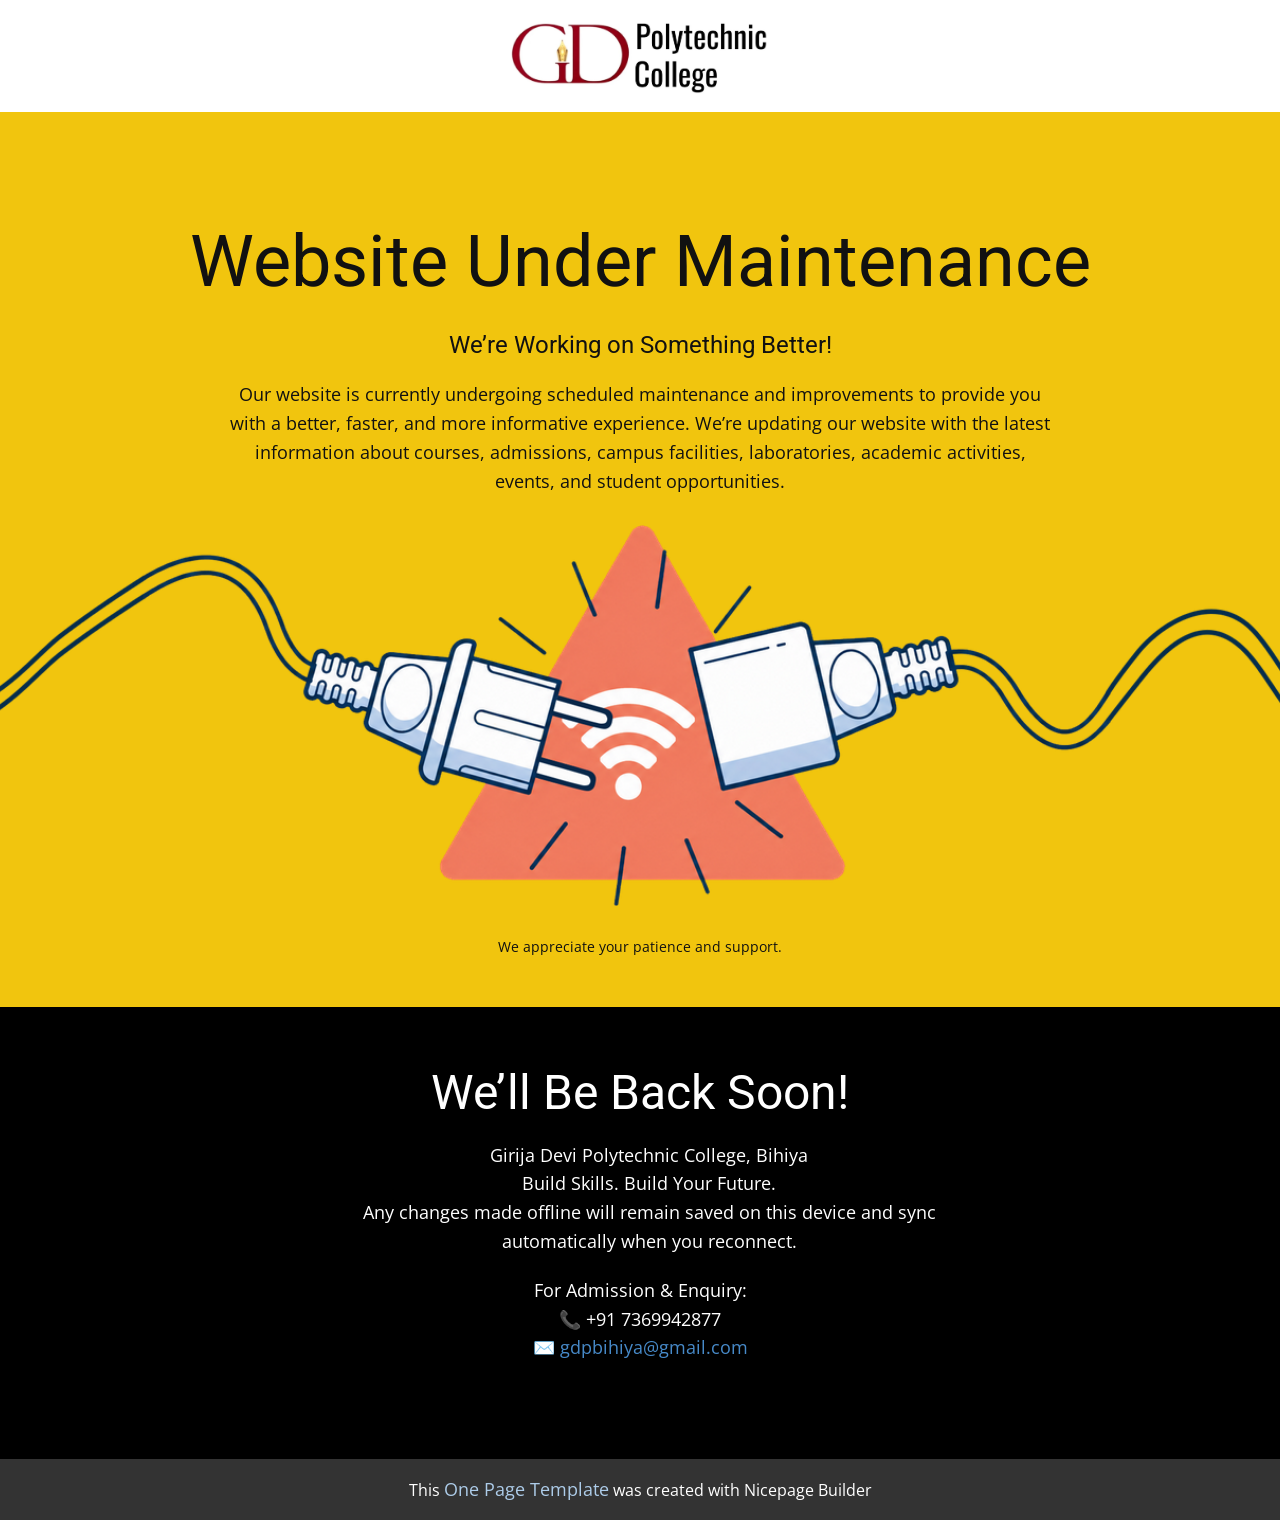
==== index.html @ 219bb0d4 "install" ====
<!DOCTYPE html>
<html style="font-size: 16px;" lang="en"><head>
    <meta name="viewport" content="width=device-width, initial-scale=1.0">
    <meta charset="utf-8">
    <meta name="keywords" content="​You’re currently offline, ​Important information">
    <meta name="description" content="">
    <title>Home</title>
    <link rel="stylesheet" href="nicepage.css" media="screen">
<link rel="stylesheet" href="index.css" media="screen">
    <script class="u-script" type="text/javascript" src="jquery.js" defer=""></script>
    <script class="u-script" type="text/javascript" src="nicepage.js" defer=""></script>
    <meta name="generator" content="Nicepage 8.6.23, nicepage.com">
    
    
    
    
    <link id="u-page-google-font" rel="stylesheet" href="https://fonts.googleapis.com/css2?display=swap&amp;family=Roboto:ital,wght@0,100;0,200;0,300;0,400;0,500;0,600;0,700;0,800;0,900;1,100;1,200;1,300;1,400;1,500;1,600;1,700;1,800;1,900&amp;family=Open+Sans:ital,wght@0,300;0,400;0,500;0,600;0,700;0,800;1,300;1,400;1,500;1,600;1,700;1,800">
    <script type="application/ld+json">{
		"@context": "http://schema.org",
		"@type": "Organization",
		"name": "",
		"logo": "images/gdpclogo1.webp"
}</script>
    <meta name="theme-color" content="#478ac9">
    <meta property="og:title" content="Home">
    <meta property="og:type" content="website">
  <meta data-intl-tel-input-cdn-path="intlTelInput/"></head>
  <body data-home-page="Home.html" data-home-page-title="Home" data-path-to-root="./" data-include-products="false" class="u-body u-clearfix u-xl-mode" data-lang="en"><header class="u-clearfix u-header u-header" id="header"><div class="u-clearfix u-sheet u-valign-middle u-sheet-1">
        <a href="#" class="u-image u-logo u-image-1" data-image-width="1283" data-image-height="409">
          <img src="images/gdpclogo1.webp" class="u-logo-image u-logo-image-1">
        </a>
      </div></header>
    <section class="u-clearfix u-container-align-center-lg u-container-align-center-md u-container-align-center-sm u-container-align-center-xl u-palette-3-base u-section-1" data-image-width="1436" data-image-height="1095" id="block-1">
      <h1 class="u-align-center u-text u-text-default-lg u-text-default-md u-text-default-sm u-text-default-xl u-text-1"> Website Under Maintenance</h1>
      <h4 class="u-align-center u-text u-text-default-lg u-text-default-md u-text-default-sm u-text-default-xl u-text-2"> We’re Working on Something Better!</h4>
      <p class="u-align-center u-text u-text-3"> Our website is currently undergoing scheduled maintenance and improvements to provide you with a better, faster, and more informative experience.
We’re updating our website with the latest information about courses, admissions, campus facilities, laboratories, academic activities, events, and student opportunities.</p>
      <img class="u-expanded-width u-image u-image-default u-image-1" src="images/6.png" alt="" data-image-width="3018" data-image-height="566">
      <p class="u-align-center u-text u-text-4"> We appreciate your patience and support.</p>
    </section>
    <section class="u-black u-clearfix u-section-2" id="block-2">
      <div class="u-clearfix u-sheet u-sheet-1">
        <h2 class="u-align-center u-text u-text-default u-text-1"> We’ll Be Back Soon!</h2>
        <p class="u-align-center u-text u-text-2"> Girija Devi Polytechnic College, Bihiya<br> Build Skills. Build Your Future.<br>Any changes made offline will remain saved on this device and sync automatically when you reconnect.
        </p>
        <p class="u-align-center u-text u-text-3"> For Admission &amp; Enquiry:<br> 📞 +91 7369942877<br> ✉️ <a class="cursor-pointer decorated-link u-active-none u-border-none u-btn u-button-style u-hover-none u-none u-text-palette-1-base u-btn-1" rel="noopener">gdpbihiya@gmail.com</a>
        </p>
      </div>
    </section>
    
    
    
    
    <section class="u-backlink u-clearfix u-grey-80"> This <a href="https://nicepage.com/one-page-template">One Page Template</a> was created with Nicepage Builder 
    </section>
  
</body></html>
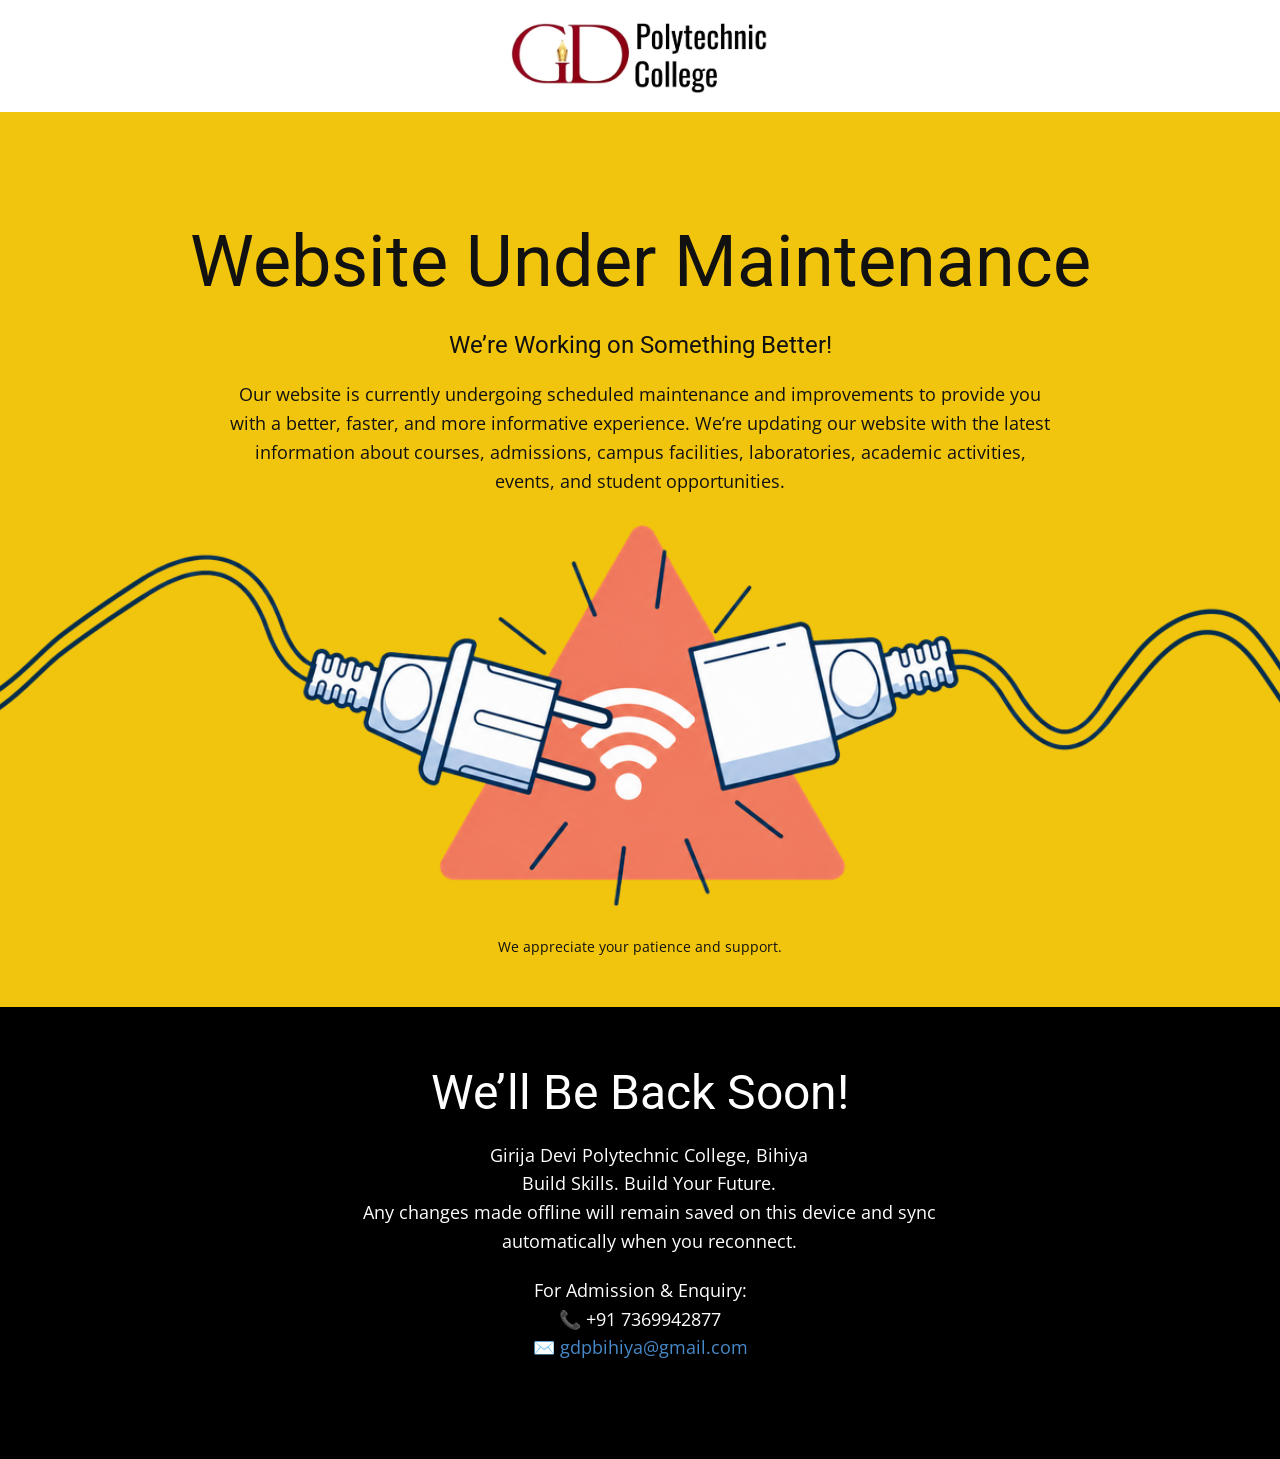
==== commit 85f22fba: "Update index.html" ====
--- a/index.html
+++ b/index.html
@@ -51,7 +51,6 @@
     
     
     
-    <section class="u-backlink u-clearfix u-grey-80"> This <a href="https://nicepage.com/one-page-template">One Page Template</a> was created with Nicepage Builder 
-    </section>
+    
   
-</body></html>+</body></html>
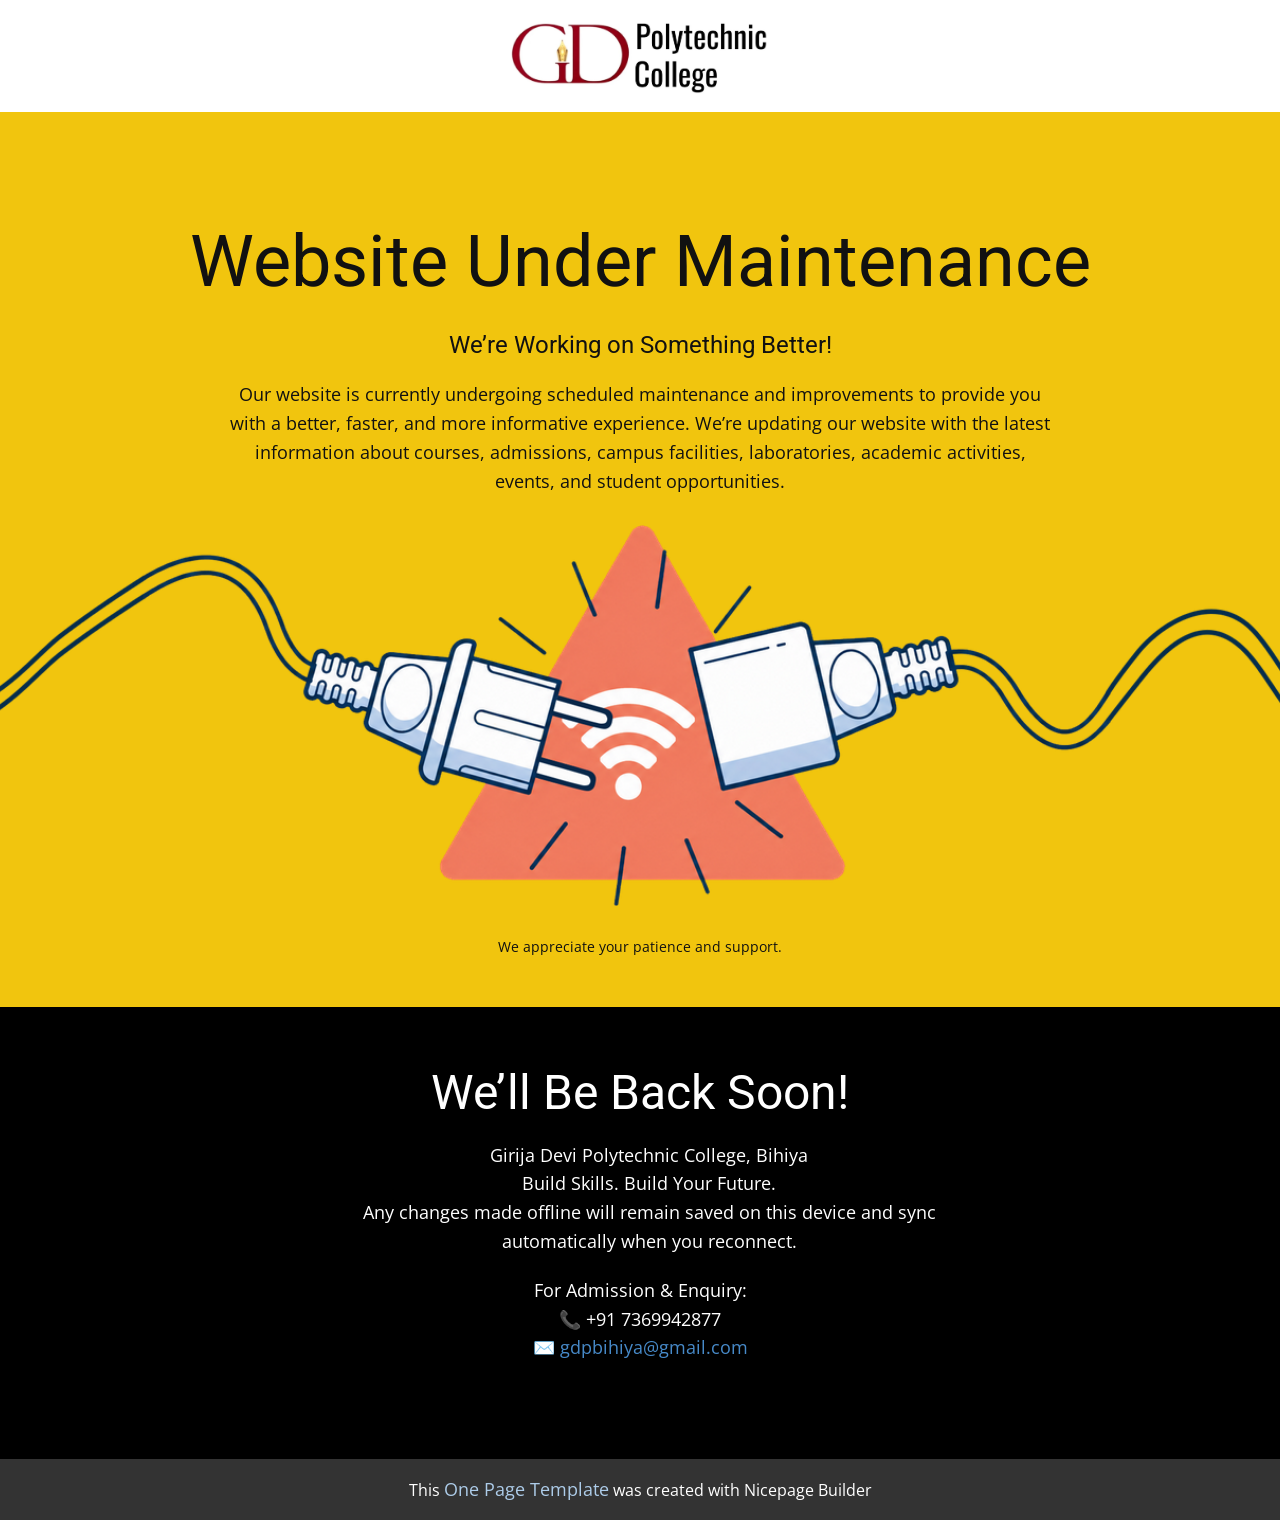
==== commit b39183c3: "Add files via upload" ====
--- a/index.html
+++ b/index.html
@@ -51,6 +51,7 @@
     
     
     
-    
+    <section class="u-backlink u-clearfix u-grey-80"> This <a href="https://nicepage.com/one-page-template">One Page Template</a> was created with Nicepage Builder 
+    </section>
   
-</body></html>
+</body></html>
--- a/nicepage.css
+++ b/nicepage.css
@@ -45711,19 +45711,21 @@
   .u-header .u-image-1 {
     width: 264px;
   }
+}
 
-  .u-header .u-logo-image-1 {
-    max-width: 64px;
-    max-height: 64px;
-  }
-}
 
-@media (max-width: 767px) {
+@media (max-width: 575px) {
+  .u-header .u-sheet-1 {
+    min-height: 97px;
+  }
+
   .u-header .u-image-1 {
-    width: auto;
-  }
-}
-
+    width: 185px;
+    height: 59px;
+    margin-top: 19px;
+    margin-bottom: 19px;
+  }
+}
  .u-footer {
   background-image: none;
 }
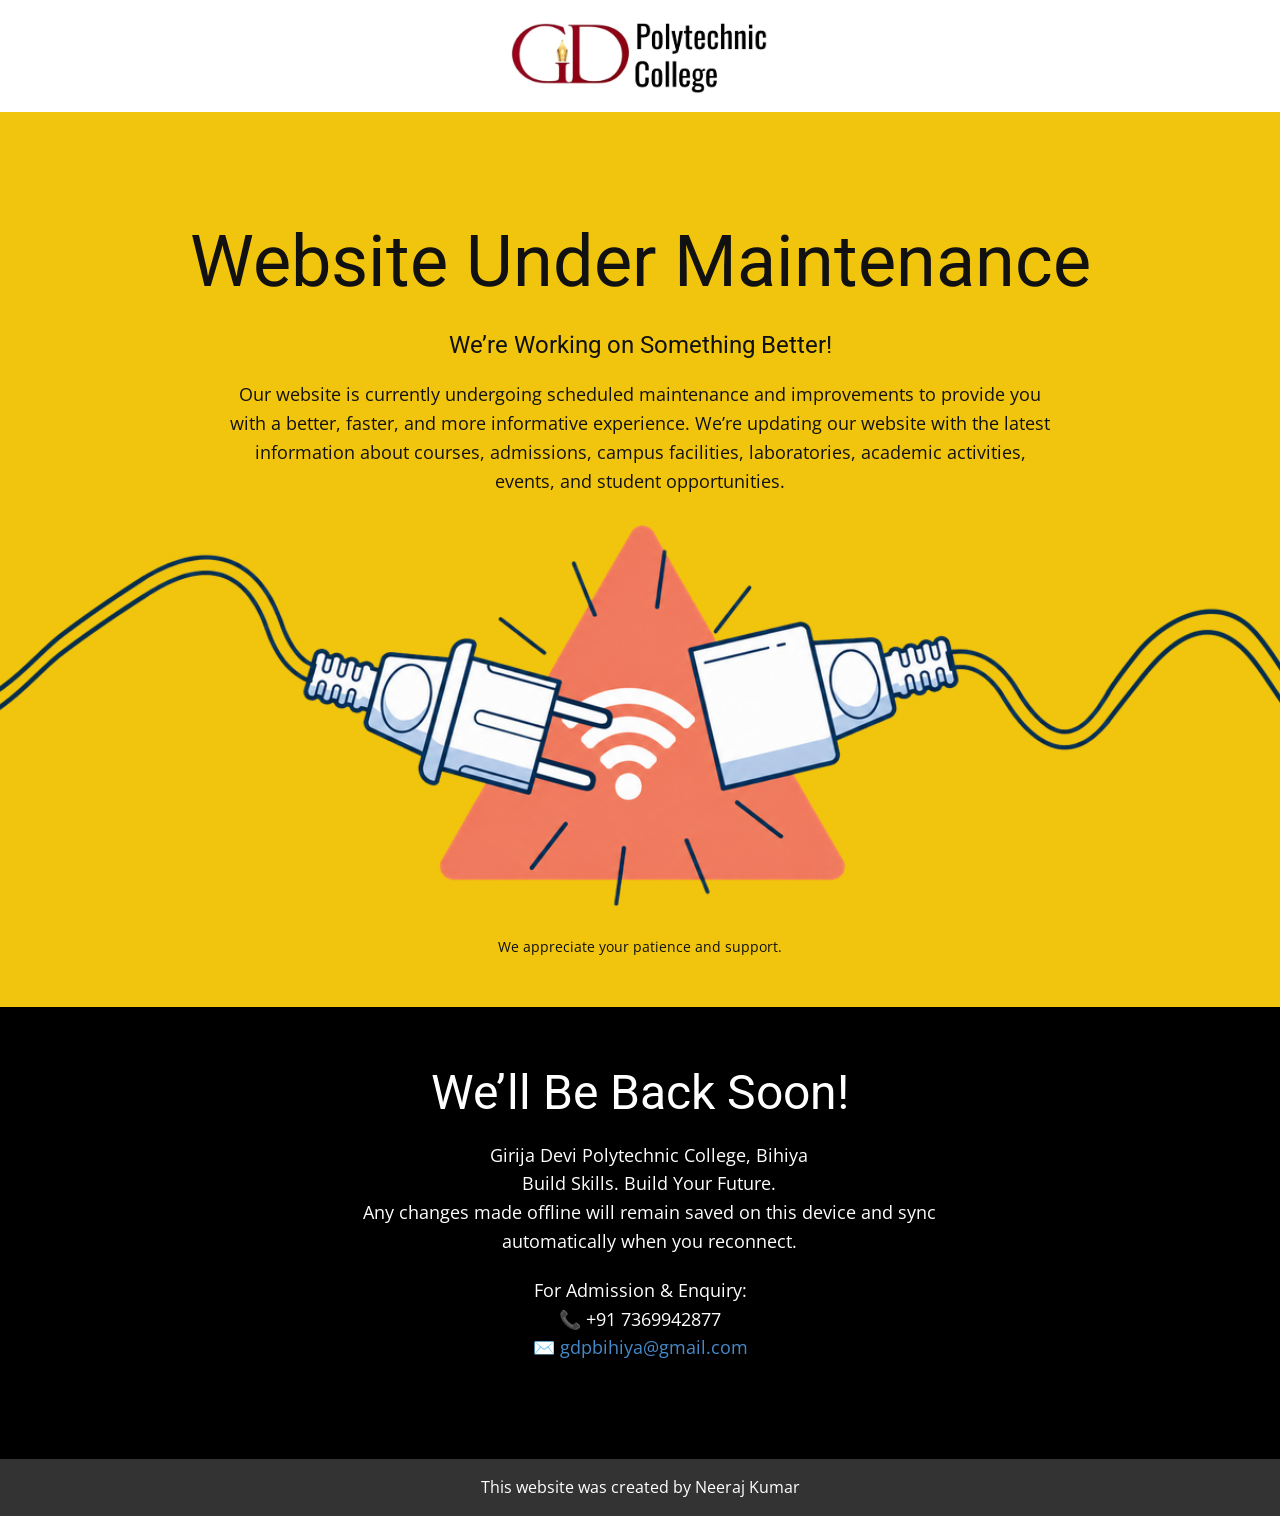
==== commit 3525572d: "Update index.html" ====
--- a/index.html
+++ b/index.html
@@ -51,7 +51,7 @@
     
     
     
-    <section class="u-backlink u-clearfix u-grey-80"> This <a href="https://nicepage.com/one-page-template">One Page Template</a> was created with Nicepage Builder 
+    <section class="u-backlink u-clearfix u-grey-80"> This website was created by Neeraj Kumar 
     </section>
   
-</body></html>+</body></html>
